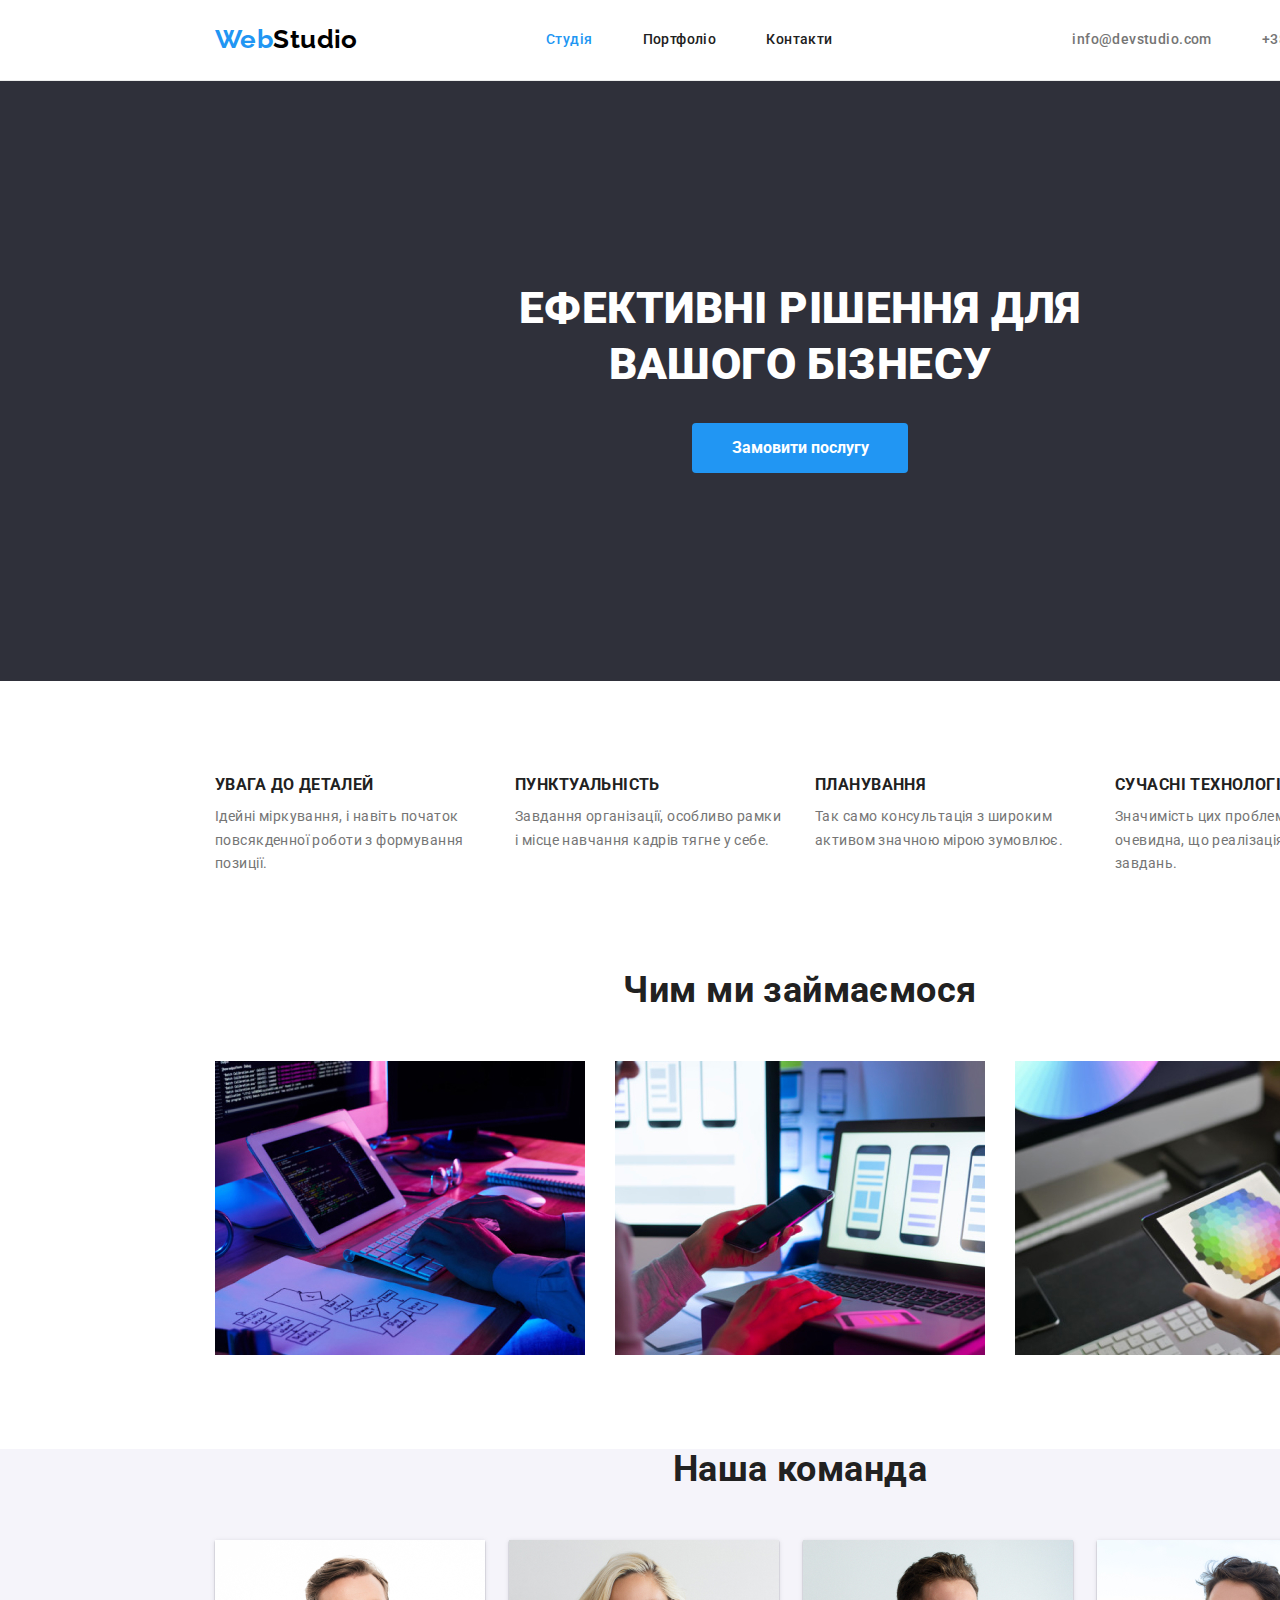
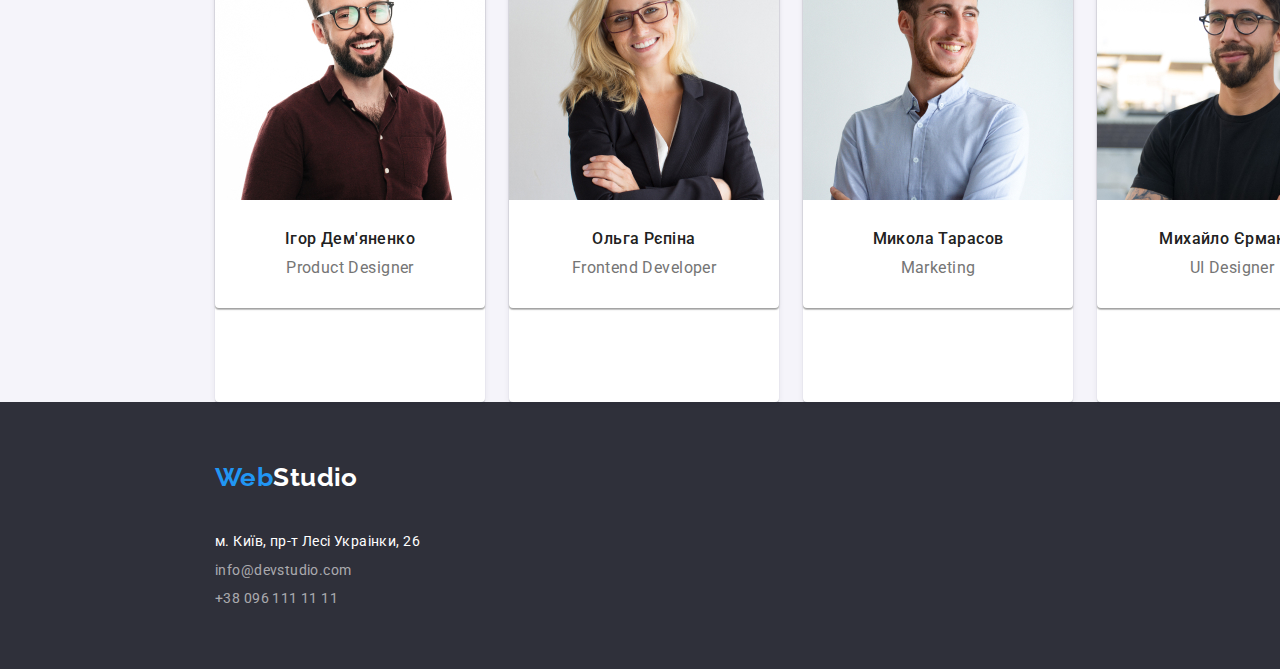
==== index.html @ f2a90646 "додав позіціонування" ====
<!DOCTYPE html>
<html lang="uk">
<head>
 <meta charset="UTF-8">
 <meta http-equiv="X-UA-Compatible" content="IE=edge">
 <meta name="viewport" content="width=device-width, initial-scale=1.0">
 <link rel="preconnect" href="https://fonts.googleapis.com">
 <link rel="preconnect" href="https://fonts.gstatic.com" crossorigin>
 <link href="https://fonts.googleapis.com/css2?family=Raleway:wght@700&family=Roboto:wght@400;500;700;900&display=swap" rel="stylesheet">
 <title>Студія</title>
 <link rel="stylesheet" href="./css/modern-normalize.css">
 <link rel="stylesheet" href="./css/styles.css">
</head>
<body class="page-body">
     <header class="container-header"> 
         <div class="container-header-one">
             <nav class="nav">
                 <a href="./index.html" class="logo"> <span class="blue-logo">Web</span>Studio </a>
                 <ul class="nav-list"> 
                     <li class="nav-item"><a href="./index.html" class="link current"><span class="blue-logo">Студія </span></a></li>
                     <li class="item"><a href="./portfolio.html"class="link" > Портфоліо</a></li>
                     <li class="item"><a href="./index.html" class="link"> Контакти</a></li>
                 </ul>
             </nav>
             <ul class="info-list">
                 <li class="item-one"><a href="mailto:info@devstudio.com" class="link-info">info@devstudio.com</a></li>
                 <li class="item-one-info"><a href="tel:+380961111111" class="link-info">+38 096 111 11 11</a></li>
             </ul>
         </div>
     </header>
     <main class="main">
         <section class="main-container">
             <div class="hero-container">
                 <h1 class="main-text"> Ефективні рішення для вашого бізнесу </h1>
                 <button type="button" class="main-button">Замовити послугу</button>
             </div>    
         </section>
         <section class="section-top">
             <div class="container">
                 <h2 hidden class="visually-hidden">Наші переваги</h2>
                 <ul class="advantages-list">
                     <li class="advantages-list-item">
                         <h3 class="basic-anchors"> УВАГА ДО ДЕТАЛЕЙ </h3>
                             <p class="word-meaning"> Ідейні міркування, і навіть початок повсякденної роботи з формування позиції. </p>
                     </li>
                     <li class="advantages-list-item">
                         <h3 class="basic-anchors"> ПУНКТУАЛЬНІСТЬ </h3>
                             <p class="word-meaning"> Завдання організації, особливо рамки і місце навчання кадрів тягне у себе. </p>
                     </li>
                     <li class="advantages-list-item">
                         <h3 class="basic-anchors"> ПЛАНУВАННЯ </h3>
                             <p class="word-meaning"> Так само консультація з широким активом значною мірою зумовлює. </p>
                     </li>
                     <li class="advantages-list-item">
                         <h3 class="basic-anchors"> СУЧАСНІ ТЕХНОЛОГІЇ </h3>
                             <p class="word-meaning"> Значимість цих проблем настільки очевидна, що реалізація планових завдань. </p>
                     </li>
                 </ul>
             </div>
         </section>
         <section class="section-centr">
             <div class="container">
                 <h2 class="services-text"> Чим ми займаємося </h2>
                 <ul class="services-list">
                     <li class="services-list-item"><img src="./images/img1.jpg" alt="Людина займаємається програмуванням " width="370"/></li>
                     <li class="services-list-item"><img src="./images/img2.jpg" alt="Людина створює мобільний додаток" width="370"/></li>
                     <li class="services-list-item"><img src="./images/img3.jpg" alt="Вибір кольору" width="370"/></li>
                 </ul>
             </div>
         </section>
         <section class="our-team">
             <div class="container">
                 <h2 class="services-text-title"> Наша команда </h2>
                 <ul class="team-list">
                     <li class="team-list-item">
                         <div class="team-card-wrapper">
                         <img src="./images/photo1.jpg" alt="Ігор Дем'яненко" width="270"/>
                             <h3 class="container-text-main"> Ігор Дем'яненко </h3>
                                 <p class="container-text-other-row"> Product Designer </p>
                         </div>
                     </li>
                     <li class="team-list-item">
                         <div class="team-card-wrapper">
                         <img src="./images/photo2.jpg" alt="Ольга Рєпіна" width="270"/>
                             <h3 class="container-text-main"> Ольга Рєпіна </h3>
                                 <p class="container-text-other-row"> Frontend Developer </p>
                         </div>
                     </li>
                     <li class="team-list-item">
                         <div class="team-card-wrapper">
                         <img src="./images/photo3.jpg" alt="Микола Тарасов" width="270"/>
                             <h3 class="container-text-main"> Микола Тарасов </h3>
                                 <p class="container-text-other-row"> Marketing </p>
                         </div>
                     </li>
                     <li class="team-list-item">
                         <div class="team-card-wrapper">
                         <img src="./images/photo4.jpg" alt="Михайло Єрмаков" width="270"/>
                             <h3 class="container-text-main"> Михайло Єрмаков </h3>
                                 <p class="container-text-other-row"> UI Designer </p>
                         </div>
                     </li>
                 </ul>
             </div>
        </section>
     </main>
     <footer class="footer">
         <div class="footer-container">
             <a href="./index.html" class="logo-footer"><span class="blue-logo">Web</span>Studio </a>
             <address class="address">
                 <ul>
                     <li class="item-footer"><a href="https://goo.gl/maps/CPtrU1FHBa2aNyZL9" target="_blank" rel="noopener noreferrer nofollow" class="list-footer">м. Київ, пр-т Лесі Украінки, 26</a></li>
                     <li class="item-footer-one"><a href="mailto:info@devstudio.com" class="list-footer-one">info@devstudio.com</a></li>
                     <li class="item-footer-two"><a href="tel:+380961111111" class="list-footer-two">+38 096 111 11 11</a></li>
                 </ul>
             </address>  
         </div>
    </footer>
</body>
</html>
---- css/styles.css ----
/* html {
  box-sizing: border-box;
}
*,
*::before,
*::after {
  box-sizing: inherit;
} */
:root {
  --color-primary-text: #212121;
  --color-secondary-text: #757575;
  --color-black: #000000;
  --color-blue: #2196f3;
  --color-secondary-background: #f5f4fa;
  --color-white: #ffffff;
  --color-third-background: #2f303a;
  --color-contacts-footer: rgba(255, 255, 255, 0.6);
  --color-box: rgba(0, 0, 0, 0.15);
  --color-border: #ececec;
  --color-main-button-active: #188ce8;
} 
h1,
h2,
h3,
h4,
h5,
h6,
ul,
p {
  margin: 0;
  padding: 0;
}
.page-body{
  font-size: 14px;
  font-family: 'Roboto', sans-serif;
  letter-spacing: 0.03em;
  background-color: var(--color-white);
  color: var(--color-primary-text);
  margin: 0;
}
ul{ 
  list-style: none; 
}
.main{
  width: 1600px;
}
.container-header{
  background-color: var(--color-white);
  border-bottom: 1px solid var(--color-border);
}
.container-header-one{
  display: flex;
  justify-content: space-between;
  width: 1600px;
}
.nav {
  display: flex;
  align-items: center;
}
.logo{
  display: inlin-block;
  font-weight: 700;
  font-family:'Raleway', sans-serif;
  text-decoration: none;
  font-size: 26px;
  line-height: 1.19;
  width: 145px;
  margin-top: 24px;
  margin-bottom: 25px;
  margin-right: 93px;
  margin-left: 215px;
  color: var(--color-black);
}
.blue-logo{
  color: var(--color-blue);
}
.nav-list {
  display: flex;
}
.info-list{
  display: flex;
  align-items: center;
}
.nav-item{
  display: flex;
  font-weight:  500;
  line-height: 1.15;
  text-align: left;
  padding: 32px 0px 32px 0px;
  margin-left: 93px;
  text-decoration: none;
  color: var(--color-primary-text);
}
.item{
  display: flex;
  font-weight:  500;
  line-height: 1.15;
  text-align: left;
  padding: 32px 0px 32px 0px;
  margin-left: 50px;
  text-decoration: none;
  color: var(--color-primary-text);
}
.link current {
  color: var(--color-blue);
}
.item-one{
  display: flex;
  margin-left: 50px;
  padding: 32px 0px 32px 0px;
  font-weight:  500;
  line-height: 1.15;
  text-decoration: none;
  color: var(--color-secondary-text);
}
.item-one-info{
  display: flex;
  margin-right: 215px;
  margin-left: 50px;
  padding: 32px 0px 32px 0px;
  font-weight:  500;
  line-height: 1.15;
  text-decoration: none;
  color: var(--color-secondary-text);
}
.item-one:focus,
.item-one:hover,
.item:focus,
.item:hover,
.item-one:active,
.item:active{
  color: var(--color-blue);
}
.link {
  color: var(--color-primary-text);
  text-decoration: none;
  font-weight:  500;
  line-height: 1.14;
}
.link-info{
  color: var(--color-secondary-text);
  text-decoration: none;
  font-weight:  500;
  line-height: 1.14;
}
.link-info:focus,
.link-info:hover,
.link-info:active,
.link:focus,
.link:hover,
.link:active{
  color: var(--color-blue);
}
.main-container{
  background-color: var(--color-third-background);
  color: var(--color-white);
  width: 1600px;
  height: 600px;
  margin-top: 0px;
  padding: 94px 0px;
}
.hero-container {
  text-align: center;
}
.main-text{
  font-weight: 900;
  font-size: 44px;
  line-height: 1.27;
  text-align: center;
  vertical-align: top;
  color: var(--color-white);
  text-transform: uppercase;
  text-align: center;
  margin: 0 auto;
  margin-top: 106px;
  width: 696px;
}
.main-button{
  background-color: var(--color-blue);
  text-align: center;
  font-weight: 700;
  font-size: 16px;
  line-height: 1.47;
  color: var(--color-white);
  border: none;
  border-radius: 4px;
  box-shadow: 0px, 4px var(--color-box);
  width: 216px;
  height: 50px;
  text-decoration: none;
  margin-top: 30px;
  margin-bottom: 200px;
}
.main-button:active,
.main-button:hover,
.main-buttons:focus {
 color: var(--color-white);
 background-color: var(--color-main-button-active);
 box-shadow: 0px 4px 4px var(--color-box);
 border: none;
 border-radius: 4px;
 cursor: pointer;
}
.visually-hidden {
  position: absolute;
  white-space: nowrap;
  width: 1px;
  height: 1px;
  overflow: hidden;
  border: 0;
  padding: 0;
  clip: rect(0 0 0 0);
  clip-path: inset(50%);
  margin: -1px;
}
.basic-anchors{
  font-weight: 700;
  line-height: 1.2;
  text-align: left;
  vertical-align: top;
  color: var(--color-primary-text);
  margin-bottom: 10px;
}
.word-meaning{
  font-weight: 400;
  line-height: 1.71;
  text-align: left;
  vertical-align: top;
  color: var(--color-secondary-text); 
}
.our-team{
  background-color: var(--color-secondary-background);
}
.section-top{
  width: 1200px;
  padding-top: 94px;
  margin-left: auto;
  margin-right: auto;
}
.container {
 width: 1200px;
 padding-top: 0;
 padding-bottom: 0;
 padding-left: 15px;
 padding-right: 15px;
 margin: 0 auto;
}
.section-centr {
  padding-top: 94px;
  padding-bottom: 94px;
}
.services-text{
  font-weight: 700;
  font-size: 36px;
  line-height: 1.14;
  text-align: center;
  vertical-align: top;
  margin-bottom: 50px;
  color: var(--color-primary-text)
}
.services-text-title{
  font-weight: 700;
  font-size: 36px;
  line-height: 1.14;
  text-align: center;
  vertical-align: top;
  margin-bottom: 50px;
  color: var(--color-primary-text)
}
.services-list {
  display: flex;
}
.services-list-item {
  margin-right: 30px;
}
.services-list-item:last-child {
  margin-right: 0px;
}
.team-card-wrapper {
  width: 270px;
  background-color: var(--color-white);
  box-shadow: 0px 1px 3px rgba(0, 0, 0, 0.12), 0px 1px 1px rgba(0, 0, 0, 0.14), 0px 2px 1px rgba(0, 0, 0, 0.2);
  border-radius: 0px 0px 4px 4px;
  margin-bottom: 94px;
}
.team-list {
  display: flex;
}
.team-list-item {
  flex-basis: calc((100% - 120px) / 4);
  margin-right: 24px;
  text-align: center;
  background-color: var(--color-white);
  box-shadow: 0px 1px 6px rgba(46, 47, 66, 0.08), 0px 1px 1px rgba(46, 47, 66, 0.16), 0px 2px 1px rgba(46, 47, 66, 0.08);
  border-radius: 0px 0px 4px 4px;
}
.team-list-item:last-child {
  margin-right: 0px;
}
.container-text-main{
  font-weight:  500;
  font-size: 16px;
  line-height: 1.16;
  text-align: center;
  vertical-align:top;
  color: var(--color-primary-text);
  padding-top: 30px;
}
.container-text-other-row{
  font-weight: 400;
  font-size: 16px;
  line-height: 1.16;
  text-align: center;
  vertical-align: top;
  color: var(--color-secondary-text); 
  padding-top: 10px;
  padding-bottom: 30px;
}
.advantages-list {
  width: 1170px;
  display: flex;
}
.advantages-list-item {
  margin-right: 30px;
  flex-basis: calc((100% - 90px) / 3);
}
.advantages-list-item:last-child{
  margin-right: 0px;
}
img {
  display: block;
  max-width: 100%;
  height: auto;
}
.footer{
  text-decoration: none; 
  background-color: var(--color-third-background);
  width: 1600px;
}
.footer-container{
  width: 1200px;
  display: flex;
  flex-direction:column;
}
.logo-footer{
  font-weight: 700;
  font-family:'Raleway', sans-serif;
  text-decoration: none;
  font-size: 26px;
  line-height: 1.16;
  color: var(--color-white);
  margin-top: 60px;
  margin-left: 215px;
  margin-bottom: 20px;
}
.address{
  margin-left: 215px;
}
.item-footer,
.list-footer{
  font-weight: 400;
  font-style: normal;
  line-height: 1.42;
  text-decoration: none; 
  color: var(--color-white); 
  margin-top: 20px;
  margin-bottom: 9px;
}
.item-footer-one,
.list-footer-one{
  font-weight: 400;
  font-style: normal;
  line-height: 1.42;
  text-decoration: none; 
  color: var(--color-contacts-footer); 
  margin-top: 9px;
  margin-bottom: 9px;
}
.item-footer-two,
.list-footer-two{
  font-weight: 400;
  font-style: normal;
  line-height: 1.42;
  text-decoration: none; 
  color: var(--color-contacts-footer);
  margin-top: 9px;
  padding-bottom: 60px;
}
.item-footer-one:focus,
.item-footer-two:focus,
.item-footer:focus,
.list-footer:focus,
.item-footer:hover,
.item-footer-one:hover,
.item-footer-two:hover,
.list-footer:hover{
  color: var(--color-blue);
}
.portfolio-container{
  width: 1170px;
  margin-left: 215px;
  margin-right: 215px;
  padding-top: 94px;
  padding-bottom: 94px;
  background-color: var(--color-white);
  border: 1px solid #eeeeee;
}
.nav-list-btn {
  display: flex;
  justify-content: center;
}
.buttons{
  display: flex;
  flex-direction: row;
  align-items: center;
  font-weight: 500;
  font-size: 16px;
  line-height: 1.38;
  font-family: inherit;
  text-align: center;
  border-radius: 4px;
  background-color: var(--color-secondary-background);
  color: var(--color-primary-text);
  margin-bottom: 50px;
  margin-right: 8px;
  padding: 6px 22px 6px 22px;
}
.buttons:focus,
.buttons:active,
.buttons:hover{
  background-color: var(--color-blue);
  color: var(--color-white);
  border: none;
  cursor: pointer;
}
.portfolio-cards {
  display: flex;
  flex-wrap: wrap;
  list-style: none;
  margin-right: -30px;
  margin-bottom: -30px;
}
.portfolio-card {
  border: 1px solid #eeeeee;
  margin-bottom: 30px;
  margin-right: 30px;
  width: 360px;
}
.portfolio-card-wrapper {
  border-top: none;
  border-bottom: 1px solid #eeeeee;
  padding: 20px 24px 20px 24px;
}
.portfolio-basic-anchors{
  font-weight: 700;
  font-size: 18px;
  line-height: 1.5;
  text-align: left;
  vertical-align: top;
  color: var(--color-primary-text)
}
.portfolio-word-meaning{
  font-weight: 400;
  font-size: 16px;
  line-height: 1.47;
  text-align: left;
  vertical-align: top;
  color: var(--color-secondary-text);
}
.link-portfolio{
  text-decoration: none;
}
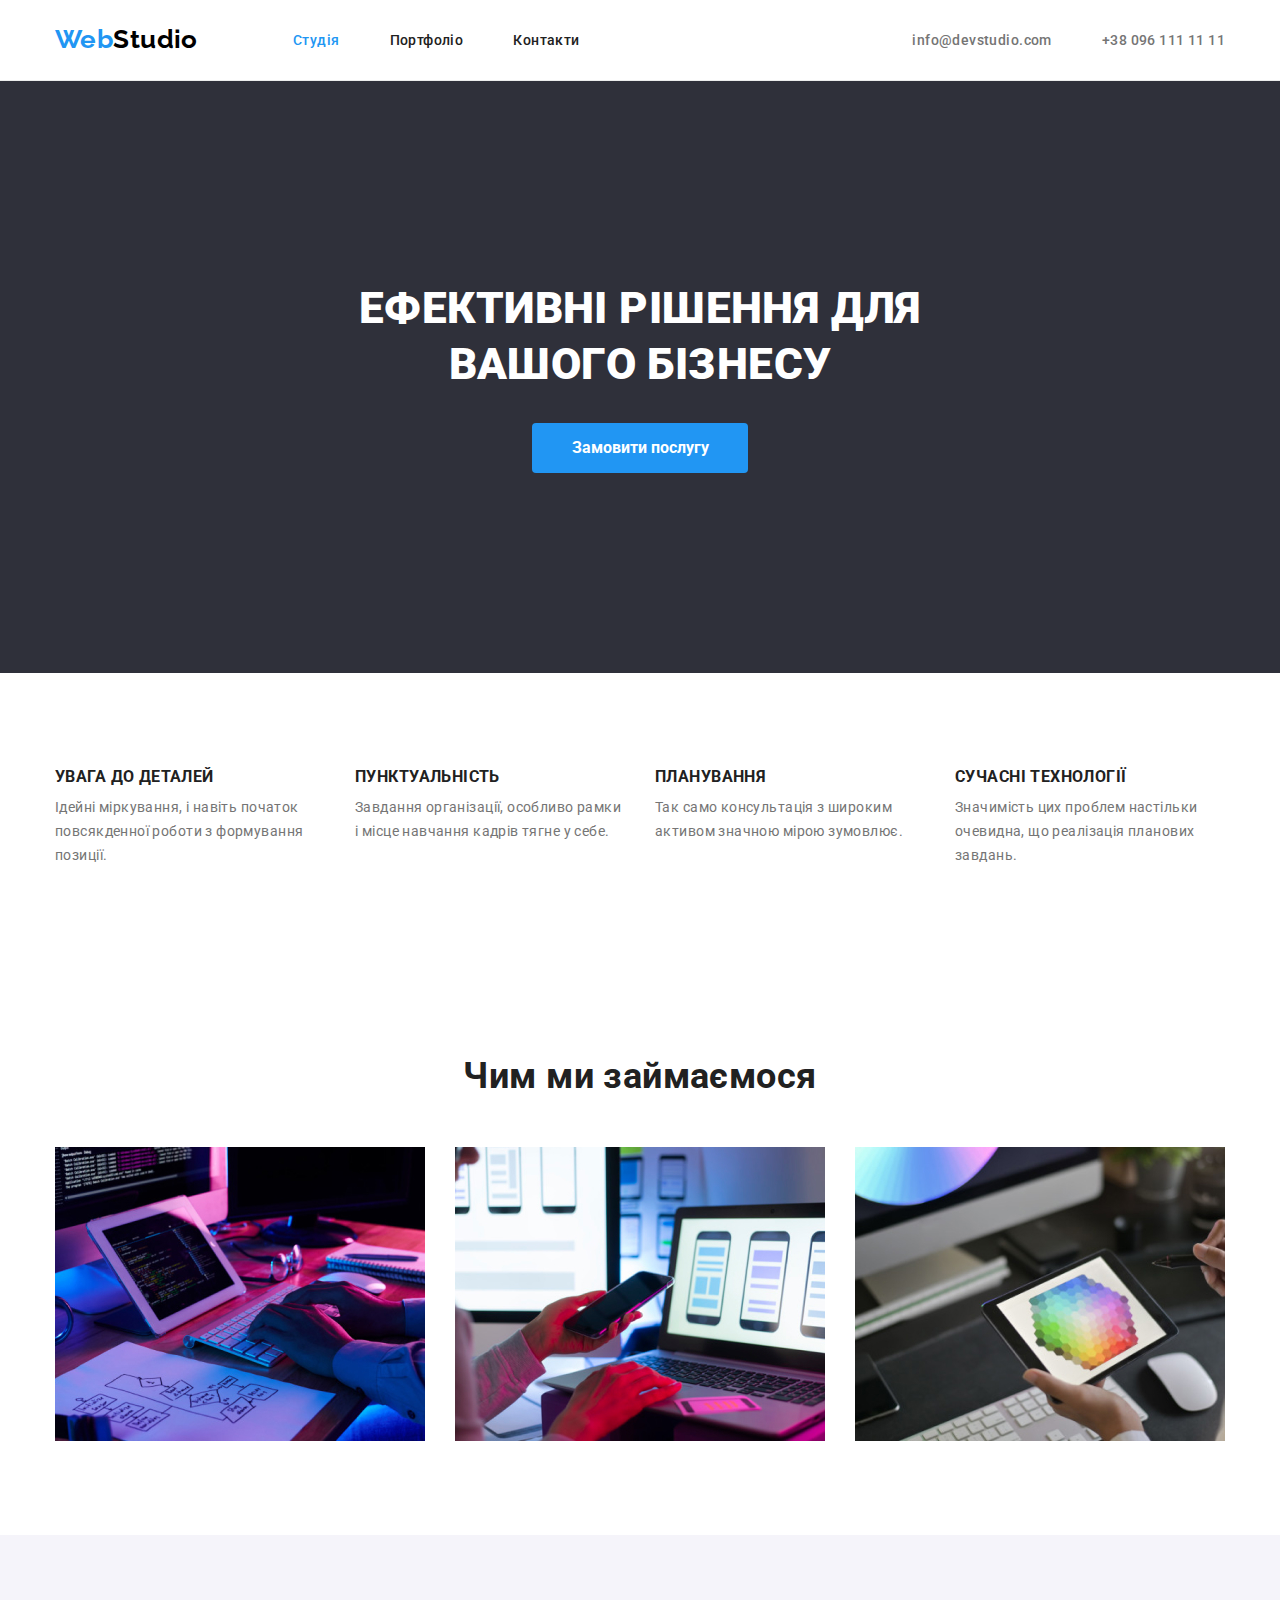
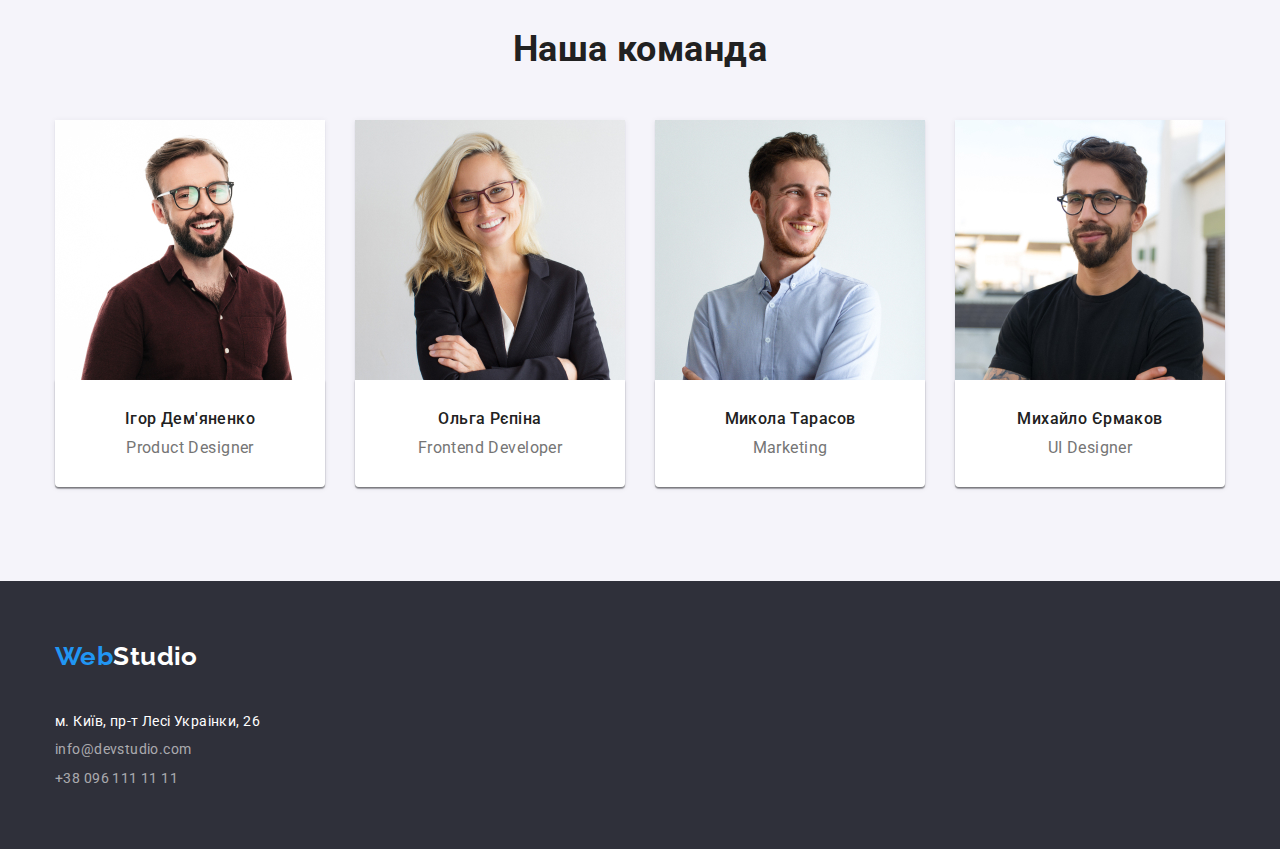
==== commit ea1cf886: "допрацював index" ====
--- a/index.html
+++ b/index.html
@@ -13,29 +13,29 @@
 </head>
 <body class="page-body">
      <header class="container-header"> 
-         <div class="container-header-one">
+         <div class=" container container-header-one">
              <nav class="nav">
                  <a href="./index.html" class="logo"> <span class="blue-logo">Web</span>Studio </a>
                  <ul class="nav-list"> 
-                     <li class="nav-item"><a href="./index.html" class="link current"><span class="blue-logo">Студія </span></a></li>
-                     <li class="item"><a href="./portfolio.html"class="link" > Портфоліо</a></li>
-                     <li class="item"><a href="./index.html" class="link"> Контакти</a></li>
+                     <li><a class="nav-item" href="./index.html" class="link current"><span class="blue-logo">Студія </span></a></li>
+                     <li><a class="item" href="./portfolio.html"class="link" > Портфоліо</a></li>
+                     <li><a class="item" href="./index.html" class="link"> Контакти</a></li>
                  </ul>
              </nav>
              <ul class="info-list">
-                 <li class="item-one"><a href="mailto:info@devstudio.com" class="link-info">info@devstudio.com</a></li>
-                 <li class="item-one-info"><a href="tel:+380961111111" class="link-info">+38 096 111 11 11</a></li>
+                 <li><a class="item-one" href="mailto:info@devstudio.com" class="link-info">info@devstudio.com</a></li>
+                 <li><a class="item-one-info" href="tel:+380961111111" class="link-info">+38 096 111 11 11</a></li>
              </ul>
          </div>
      </header>
      <main class="main">
-         <section class="main-container">
-             <div class="hero-container">
+         <section class="section main-container">
+             <div class="container">
                  <h1 class="main-text"> Ефективні рішення для вашого бізнесу </h1>
                  <button type="button" class="main-button">Замовити послугу</button>
              </div>    
          </section>
-         <section class="section-top">
+         <section class="section section-top">
              <div class="container">
                  <h2 hidden class="visually-hidden">Наші переваги</h2>
                  <ul class="advantages-list">
@@ -58,7 +58,7 @@
                  </ul>
              </div>
          </section>
-         <section class="section-centr">
+         <section class="section">
              <div class="container">
                  <h2 class="services-text"> Чим ми займаємося </h2>
                  <ul class="services-list">
@@ -68,34 +68,34 @@
                  </ul>
              </div>
          </section>
-         <section class="our-team">
+         <section class="section our-team">
              <div class="container">
                  <h2 class="services-text-title"> Наша команда </h2>
                  <ul class="team-list">
                      <li class="team-list-item">
+                         <img src="./images/photo1.jpg" alt="Ігор Дем'яненко" width="270"/>
                          <div class="team-card-wrapper">
-                         <img src="./images/photo1.jpg" alt="Ігор Дем'яненко" width="270"/>
                              <h3 class="container-text-main"> Ігор Дем'яненко </h3>
                                  <p class="container-text-other-row"> Product Designer </p>
                          </div>
                      </li>
                      <li class="team-list-item">
+                         <img src="./images/photo2.jpg" alt="Ольга Рєпіна" width="270"/>
                          <div class="team-card-wrapper">
-                         <img src="./images/photo2.jpg" alt="Ольга Рєпіна" width="270"/>
                              <h3 class="container-text-main"> Ольга Рєпіна </h3>
                                  <p class="container-text-other-row"> Frontend Developer </p>
                          </div>
                      </li>
                      <li class="team-list-item">
+                         <img src="./images/photo3.jpg" alt="Микола Тарасов" width="270"/>
                          <div class="team-card-wrapper">
-                         <img src="./images/photo3.jpg" alt="Микола Тарасов" width="270"/>
                              <h3 class="container-text-main"> Микола Тарасов </h3>
                                  <p class="container-text-other-row"> Marketing </p>
                          </div>
                      </li>
                      <li class="team-list-item">
+                         <img src="./images/photo4.jpg" alt="Михайло Єрмаков" width="270"/>
                          <div class="team-card-wrapper">
-                         <img src="./images/photo4.jpg" alt="Михайло Єрмаков" width="270"/>
                              <h3 class="container-text-main"> Михайло Єрмаков </h3>
                                  <p class="container-text-other-row"> UI Designer </p>
                          </div>
@@ -105,7 +105,7 @@
         </section>
      </main>
      <footer class="footer">
-         <div class="footer-container">
+         <div class="container footer-container">
              <a href="./index.html" class="logo-footer"><span class="blue-logo">Web</span>Studio </a>
              <address class="address">
                  <ul>
--- a/css/styles.css
+++ b/css/styles.css
@@ -30,6 +30,9 @@
   margin: 0;
   padding: 0;
 }
+.section{
+  padding: 94px 0px;
+}
 .page-body{
   font-size: 14px;
   font-family: 'Roboto', sans-serif;
@@ -41,9 +44,6 @@
 ul{ 
   list-style: none; 
 }
-.main{
-  width: 1600px;
-}
 .container-header{
   background-color: var(--color-white);
   border-bottom: 1px solid var(--color-border);
@@ -51,7 +51,6 @@
 .container-header-one{
   display: flex;
   justify-content: space-between;
-  width: 1600px;
 }
 .nav {
   display: flex;
@@ -65,10 +64,9 @@
   font-size: 26px;
   line-height: 1.19;
   width: 145px;
-  margin-top: 24px;
-  margin-bottom: 25px;
+  padding-top: 24px;
+  padding-bottom: 25px;
   margin-right: 93px;
-  margin-left: 215px;
   color: var(--color-black);
 }
 .blue-logo{
@@ -82,22 +80,22 @@
   align-items: center;
 }
 .nav-item{
-  display: flex;
+  display: block;
   font-weight:  500;
   line-height: 1.15;
   text-align: left;
   padding: 32px 0px 32px 0px;
-  margin-left: 93px;
+  margin-right: 50px;
   text-decoration: none;
   color: var(--color-primary-text);
 }
 .item{
-  display: flex;
+  display: block;
   font-weight:  500;
   line-height: 1.15;
   text-align: left;
   padding: 32px 0px 32px 0px;
-  margin-left: 50px;
+  margin-right: 50px;
   text-decoration: none;
   color: var(--color-primary-text);
 }
@@ -105,8 +103,7 @@
   color: var(--color-blue);
 }
 .item-one{
-  display: flex;
-  margin-left: 50px;
+  display: block;
   padding: 32px 0px 32px 0px;
   font-weight:  500;
   line-height: 1.15;
@@ -114,8 +111,7 @@
   color: var(--color-secondary-text);
 }
 .item-one-info{
-  display: flex;
-  margin-right: 215px;
+  display: block;
   margin-left: 50px;
   padding: 32px 0px 32px 0px;
   font-weight:  500;
@@ -154,13 +150,8 @@
 .main-container{
   background-color: var(--color-third-background);
   color: var(--color-white);
-  width: 1600px;
-  height: 600px;
   margin-top: 0px;
-  padding: 94px 0px;
-}
-.hero-container {
-  text-align: center;
+  padding: 200px 0px;
 }
 .main-text{
   font-weight: 900;
@@ -172,10 +163,10 @@
   text-transform: uppercase;
   text-align: center;
   margin: 0 auto;
-  margin-top: 106px;
   width: 696px;
 }
 .main-button{
+  display: block;
   background-color: var(--color-blue);
   text-align: center;
   font-weight: 700;
@@ -188,8 +179,8 @@
   width: 216px;
   height: 50px;
   text-decoration: none;
+  margin: 0 auto;
   margin-top: 30px;
-  margin-bottom: 200px;
 }
 .main-button:active,
 .main-button:hover,
@@ -245,10 +236,6 @@
  padding-right: 15px;
  margin: 0 auto;
 }
-.section-centr {
-  padding-top: 94px;
-  padding-bottom: 94px;
-}
 .services-text{
   font-weight: 700;
   font-size: 36px;
@@ -281,14 +268,13 @@
   background-color: var(--color-white);
   box-shadow: 0px 1px 3px rgba(0, 0, 0, 0.12), 0px 1px 1px rgba(0, 0, 0, 0.14), 0px 2px 1px rgba(0, 0, 0, 0.2);
   border-radius: 0px 0px 4px 4px;
-  margin-bottom: 94px;
 }
 .team-list {
   display: flex;
 }
 .team-list-item {
   flex-basis: calc((100% - 120px) / 4);
-  margin-right: 24px;
+  margin-right: 30px;
   text-align: center;
   background-color: var(--color-white);
   box-shadow: 0px 1px 6px rgba(46, 47, 66, 0.08), 0px 1px 1px rgba(46, 47, 66, 0.16), 0px 2px 1px rgba(46, 47, 66, 0.08);
@@ -335,7 +321,6 @@
 .footer{
   text-decoration: none; 
   background-color: var(--color-third-background);
-  width: 1600px;
 }
 .footer-container{
   width: 1200px;
@@ -349,12 +334,8 @@
   font-size: 26px;
   line-height: 1.16;
   color: var(--color-white);
-  margin-top: 60px;
-  margin-left: 215px;
-  margin-bottom: 20px;
-}
-.address{
-  margin-left: 215px;
+  padding-top: 60px;
+  padding-bottom: 20px;
 }
 .item-footer,
 .list-footer{
@@ -398,10 +379,11 @@
 }
 .portfolio-container{
   width: 1170px;
-  margin-left: 215px;
-  margin-right: 215px;
-  padding-top: 94px;
-  padding-bottom: 94px;
+  margin: 0 auto;
+  padding-left: 15px;
+  padding-right: 15px;
+  padding-top: 0px;
+  padding-bottom: 0px;
   background-color: var(--color-white);
   border: 1px solid #eeeeee;
 }
@@ -437,14 +419,19 @@
   display: flex;
   flex-wrap: wrap;
   list-style: none;
-  margin-right: -30px;
-  margin-bottom: -30px;
 }
 .portfolio-card {
   border: 1px solid #eeeeee;
-  margin-bottom: 30px;
+  width: 370px;
+  width: calc((100% - (30px * 2)) / 3);
   margin-right: 30px;
-  width: 360px;
+  margin-bottom: 30px;  
+}
+.portfolio-card:nth-child(3n) {
+  margin-right: 0;
+}
+.portfolio-card:nth-last-child(-n+3) {
+  margin-bottom: 0;
 }
 .portfolio-card-wrapper {
   border-top: none;
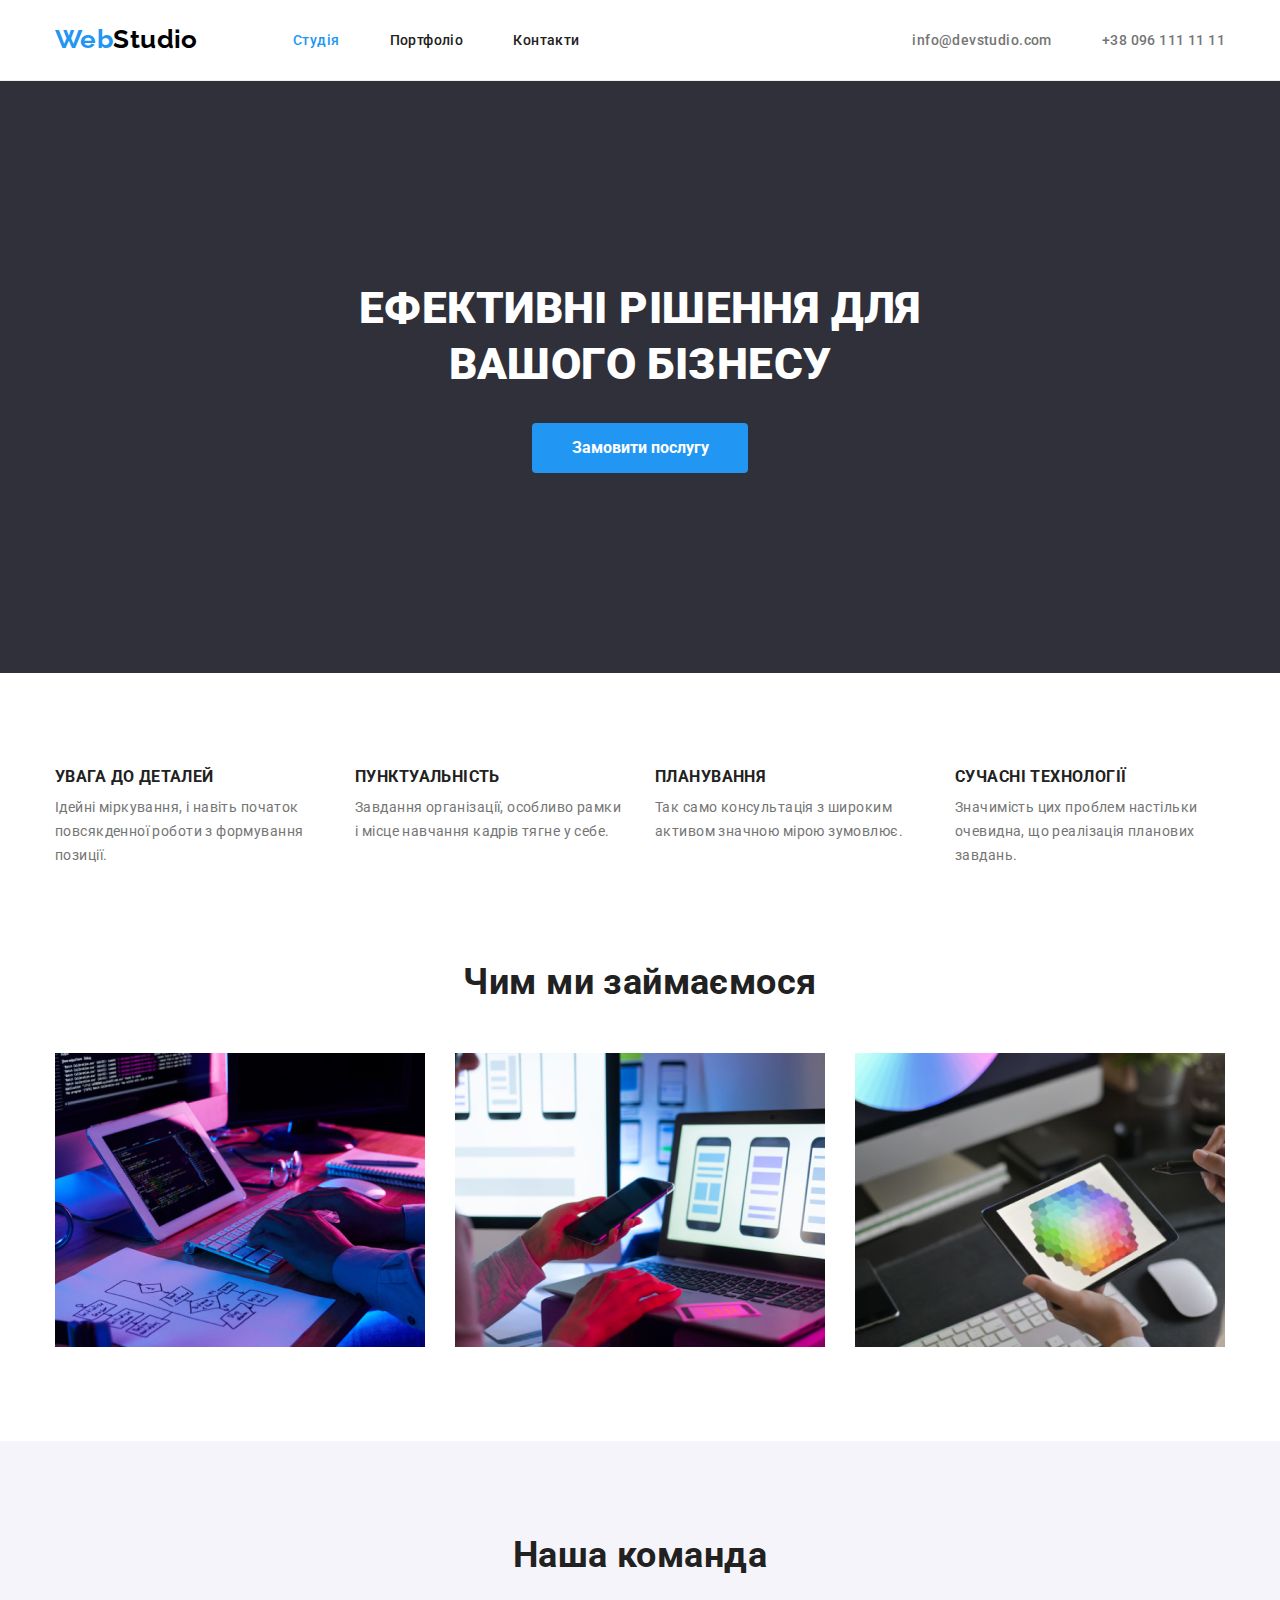
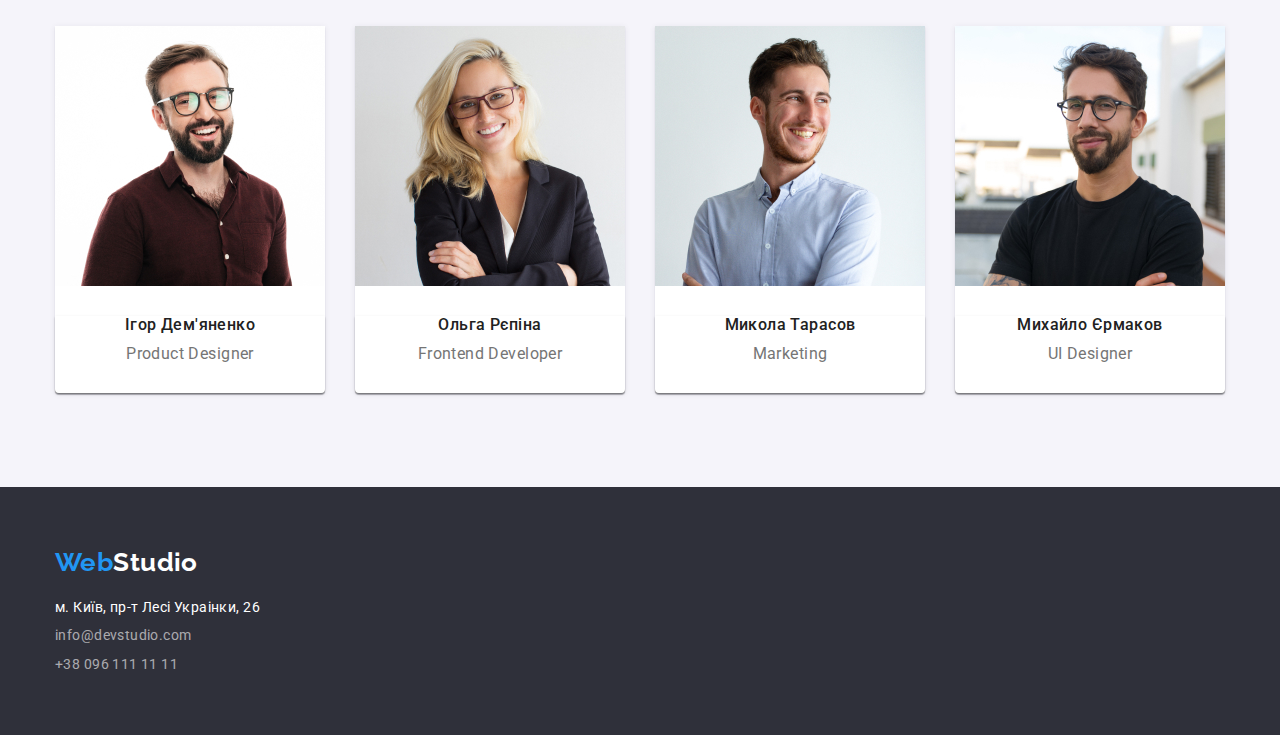
==== commit bf12c87b: "частково доопрацював" ====
--- a/index.html
+++ b/index.html
@@ -17,14 +17,14 @@
              <nav class="nav">
                  <a href="./index.html" class="logo"> <span class="blue-logo">Web</span>Studio </a>
                  <ul class="nav-list"> 
-                     <li><a class="nav-item" href="./index.html" class="link current"><span class="blue-logo">Студія </span></a></li>
-                     <li><a class="item" href="./portfolio.html"class="link" > Портфоліо</a></li>
-                     <li><a class="item" href="./index.html" class="link"> Контакти</a></li>
+                     <li class="site-nav-item"><a class="nav-item" href="./index.html" class="link current"><span class="blue-logo">Студія </span></a></li>
+                     <li class="site-item"><a class="item" href="./portfolio.html"class="link" > Портфоліо</a></li>
+                     <li class="site-item"><a class="item" href="./index.html" class="link"> Контакти</a></li>
                  </ul>
              </nav>
              <ul class="info-list">
-                 <li><a class="item-one" href="mailto:info@devstudio.com" class="link-info">info@devstudio.com</a></li>
-                 <li><a class="item-one-info" href="tel:+380961111111" class="link-info">+38 096 111 11 11</a></li>
+                 <li class="site-item-one"><a class="item-one" href="mailto:info@devstudio.com" class="link-info">info@devstudio.com</a></li>
+                 <li class="site-item-one-info"><a class="item-one-info" href="tel:+380961111111" class="link-info">+38 096 111 11 11</a></li>
              </ul>
          </div>
      </header>
@@ -35,7 +35,7 @@
                  <button type="button" class="main-button">Замовити послугу</button>
              </div>    
          </section>
-         <section class="section section-top">
+         <section class="section-top">
              <div class="container">
                  <h2 hidden class="visually-hidden">Наші переваги</h2>
                  <ul class="advantages-list">
--- a/css/styles.css
+++ b/css/styles.css
@@ -79,15 +79,23 @@
   display: flex;
   align-items: center;
 }
+.site-nav-item{
+  margin-right: 50px;
+}
 .nav-item{
   display: block;
   font-weight:  500;
   line-height: 1.15;
   text-align: left;
   padding: 32px 0px 32px 0px;
-  margin-right: 50px;
-  text-decoration: none;
-  color: var(--color-primary-text);
+  text-decoration: none;
+  color: var(--color-primary-text);
+}
+.site-item{
+ margin-right: 50px;
+}
+.site-item:last-child{
+  margin-right: 0px;
 }
 .item{
   display: block;
@@ -95,7 +103,6 @@
   line-height: 1.15;
   text-align: left;
   padding: 32px 0px 32px 0px;
-  margin-right: 50px;
   text-decoration: none;
   color: var(--color-primary-text);
 }
@@ -110,9 +117,11 @@
   text-decoration: none;
   color: var(--color-secondary-text);
 }
+.site-item-one{
+  margin-right: 50px;
+}
 .item-one-info{
   display: block;
-  margin-left: 50px;
   padding: 32px 0px 32px 0px;
   font-weight:  500;
   line-height: 1.15;
@@ -223,10 +232,8 @@
   background-color: var(--color-secondary-background);
 }
 .section-top{
-  width: 1200px;
   padding-top: 94px;
-  margin-left: auto;
-  margin-right: auto;
+  padding-bottom: 0px;
 }
 .container {
  width: 1200px;
@@ -264,7 +271,6 @@
   margin-right: 0px;
 }
 .team-card-wrapper {
-  width: 270px;
   background-color: var(--color-white);
   box-shadow: 0px 1px 3px rgba(0, 0, 0, 0.12), 0px 1px 1px rgba(0, 0, 0, 0.14), 0px 2px 1px rgba(0, 0, 0, 0.2);
   border-radius: 0px 0px 4px 4px;
@@ -273,7 +279,8 @@
   display: flex;
 }
 .team-list-item {
-  flex-basis: calc((100% - 120px) / 4);
+  width: 270px;
+  flex-basis: calc((100% - 90px) / 4);
   margin-right: 30px;
   text-align: center;
   background-color: var(--color-white);
@@ -290,7 +297,7 @@
   text-align: center;
   vertical-align:top;
   color: var(--color-primary-text);
-  padding-top: 30px;
+  margin-top: 30px;
 }
 .container-text-other-row{
   font-weight: 400;
@@ -321,6 +328,8 @@
 .footer{
   text-decoration: none; 
   background-color: var(--color-third-background);
+  padding-top: 60px;
+  padding-bottom: 60px;
 }
 .footer-container{
   width: 1200px;
@@ -334,8 +343,6 @@
   font-size: 26px;
   line-height: 1.16;
   color: var(--color-white);
-  padding-top: 60px;
-  padding-bottom: 20px;
 }
 .item-footer,
 .list-footer{
@@ -354,7 +361,6 @@
   line-height: 1.42;
   text-decoration: none; 
   color: var(--color-contacts-footer); 
-  margin-top: 9px;
   margin-bottom: 9px;
 }
 .item-footer-two,
@@ -364,8 +370,6 @@
   line-height: 1.42;
   text-decoration: none; 
   color: var(--color-contacts-footer);
-  margin-top: 9px;
-  padding-bottom: 60px;
 }
 .item-footer-one:focus,
 .item-footer-two:focus,
@@ -380,16 +384,20 @@
 .portfolio-container{
   width: 1170px;
   margin: 0 auto;
-  padding-left: 15px;
-  padding-right: 15px;
-  padding-top: 0px;
-  padding-bottom: 0px;
+  padding: 0px;
   background-color: var(--color-white);
   border: 1px solid #eeeeee;
 }
 .nav-list-btn {
   display: flex;
   justify-content: center;
+}
+.portfolio-button{
+  margin-bottom: 50px;
+  margin-right: 8px;
+}
+.portfolio-button:last-child{
+  margin-right: 0px;
 }
 .buttons{
   display: flex;
@@ -403,8 +411,6 @@
   border-radius: 4px;
   background-color: var(--color-secondary-background);
   color: var(--color-primary-text);
-  margin-bottom: 50px;
-  margin-right: 8px;
   padding: 6px 22px 6px 22px;
 }
 .buttons:focus,
@@ -417,39 +423,42 @@
 }
 .portfolio-cards {
   display: flex;
+  justify-content: space-between;
   flex-wrap: wrap;
   list-style: none;
 }
 .portfolio-card {
-  border: 1px solid #eeeeee;
   width: 370px;
   width: calc((100% - (30px * 2)) / 3);
   margin-right: 30px;
-  margin-bottom: 30px;  
-}
-.portfolio-card:nth-child(3n) {
+  margin-bottom: 30px; 
+}
+.portfolio-card:nth-child(3n){
   margin-right: 0;
 }
-.portfolio-card:nth-last-child(-n+3) {
+.portfolio-card:nth-last-child(-n+3){
   margin-bottom: 0;
 }
 .portfolio-card-wrapper {
   border-top: none;
   border-bottom: 1px solid #eeeeee;
+  border-left: 1px solid #eeeeee;
+  border-right: 1px solid #eeeeee;
   padding: 20px 24px 20px 24px;
 }
 .portfolio-basic-anchors{
   font-weight: 700;
   font-size: 18px;
-  line-height: 1.5;
-  text-align: left;
-  vertical-align: top;
-  color: var(--color-primary-text)
+  line-height: 2;
+  text-align: left;
+  vertical-align: top;
+  color: var(--color-primary-text);
+  margin-bottom: 4px;
 }
 .portfolio-word-meaning{
   font-weight: 400;
   font-size: 16px;
-  line-height: 1.47;
+  line-height: 1.87;
   text-align: left;
   vertical-align: top;
   color: var(--color-secondary-text);
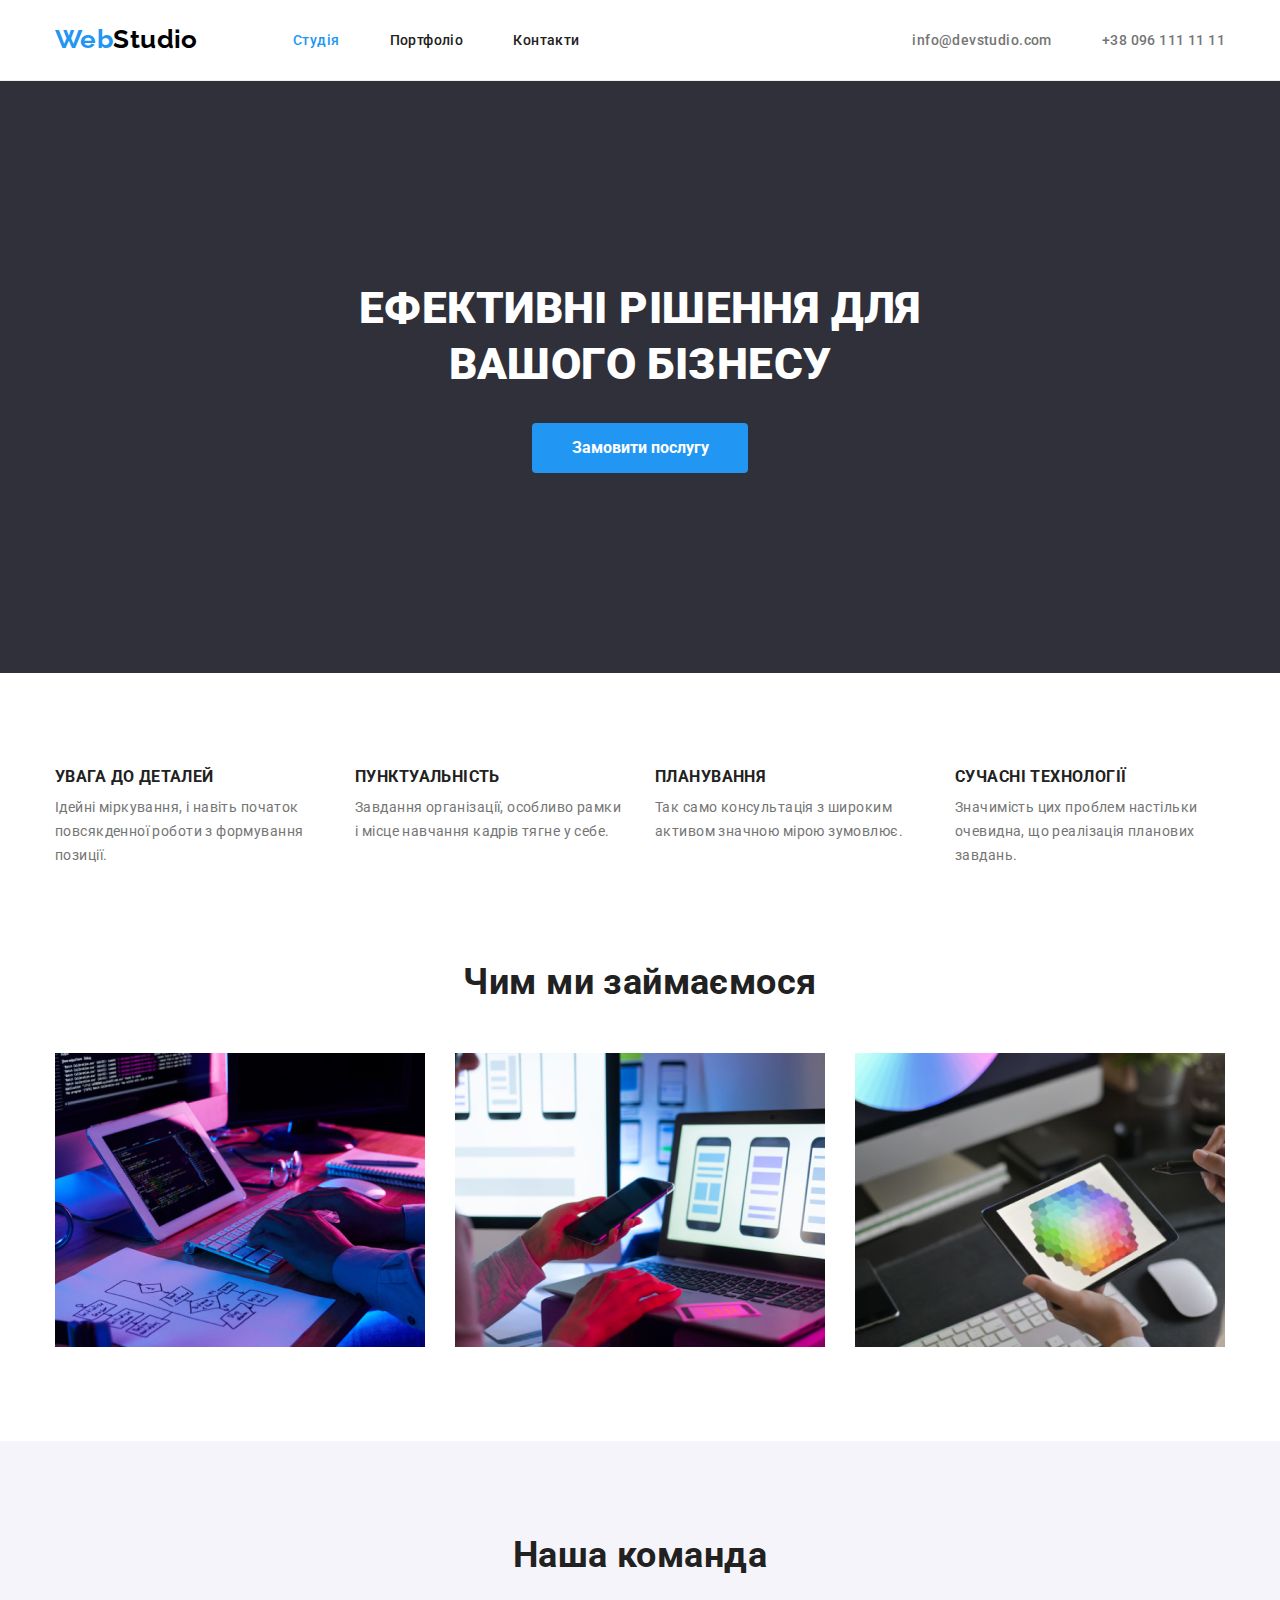
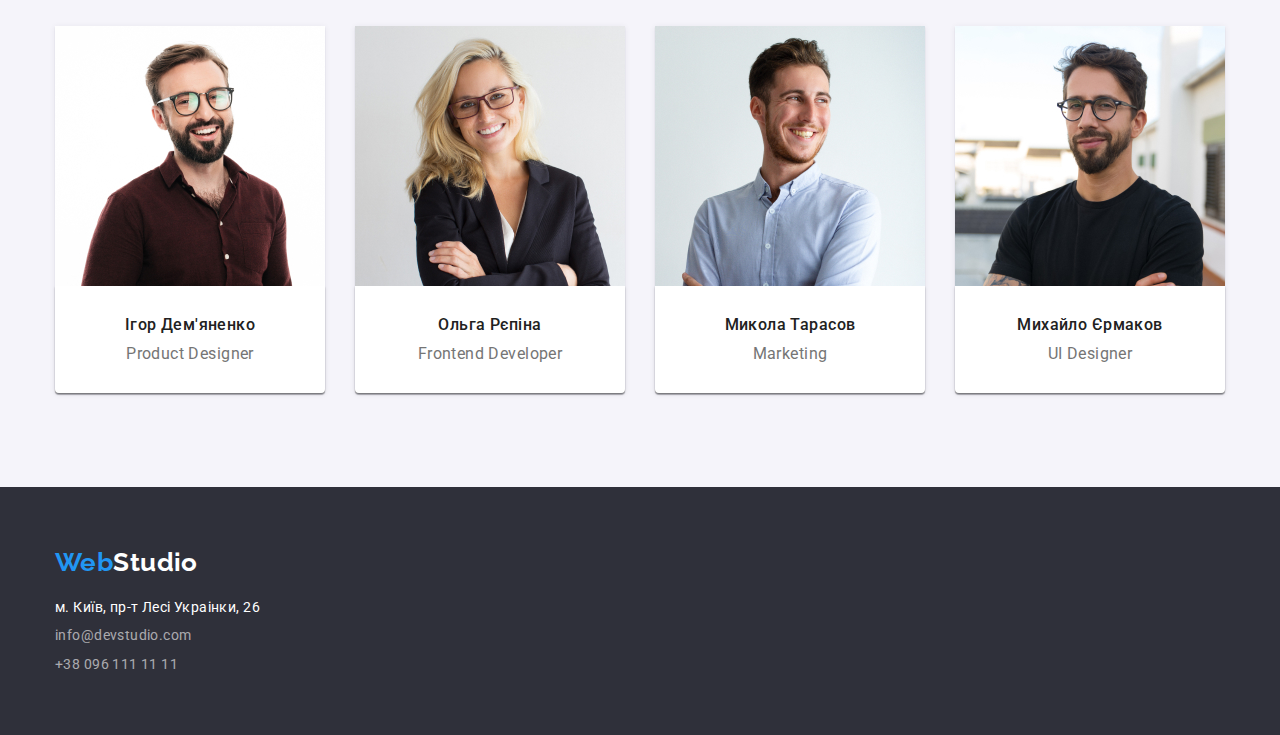
==== commit 17733a85: "доопрацював" ====
--- a/index.html
+++ b/index.html
@@ -108,7 +108,7 @@
          <div class="container footer-container">
              <a href="./index.html" class="logo-footer"><span class="blue-logo">Web</span>Studio </a>
              <address class="address">
-                 <ul>
+                 <ul class="address-item">
                      <li class="item-footer"><a href="https://goo.gl/maps/CPtrU1FHBa2aNyZL9" target="_blank" rel="noopener noreferrer nofollow" class="list-footer">м. Київ, пр-т Лесі Украінки, 26</a></li>
                      <li class="item-footer-one"><a href="mailto:info@devstudio.com" class="list-footer-one">info@devstudio.com</a></li>
                      <li class="item-footer-two"><a href="tel:+380961111111" class="list-footer-two">+38 096 111 11 11</a></li>
--- a/css/styles.css
+++ b/css/styles.css
@@ -274,6 +274,7 @@
   background-color: var(--color-white);
   box-shadow: 0px 1px 3px rgba(0, 0, 0, 0.12), 0px 1px 1px rgba(0, 0, 0, 0.14), 0px 2px 1px rgba(0, 0, 0, 0.2);
   border-radius: 0px 0px 4px 4px;
+  padding: 30px;;
 }
 .team-list {
   display: flex;
@@ -297,7 +298,6 @@
   text-align: center;
   vertical-align:top;
   color: var(--color-primary-text);
-  margin-top: 30px;
 }
 .container-text-other-row{
   font-weight: 400;
@@ -306,8 +306,7 @@
   text-align: center;
   vertical-align: top;
   color: var(--color-secondary-text); 
-  padding-top: 10px;
-  padding-bottom: 30px;
+  margin-top: 10px;
 }
 .advantages-list {
   width: 1170px;
@@ -344,6 +343,9 @@
   line-height: 1.16;
   color: var(--color-white);
 }
+.address{
+margin-top: 20px;
+}
 .item-footer,
 .list-footer{
   font-weight: 400;
@@ -351,7 +353,6 @@
   line-height: 1.42;
   text-decoration: none; 
   color: var(--color-white); 
-  margin-top: 20px;
   margin-bottom: 9px;
 }
 .item-footer-one,
@@ -382,18 +383,17 @@
   color: var(--color-blue);
 }
 .portfolio-container{
-  width: 1170px;
+  width: 1200px;
   margin: 0 auto;
-  padding: 0px;
+  padding: 0px 15px;
   background-color: var(--color-white);
-  border: 1px solid #eeeeee;
 }
 .nav-list-btn {
   display: flex;
   justify-content: center;
+  margin-bottom: 50px;
 }
 .portfolio-button{
-  margin-bottom: 50px;
   margin-right: 8px;
 }
 .portfolio-button:last-child{
